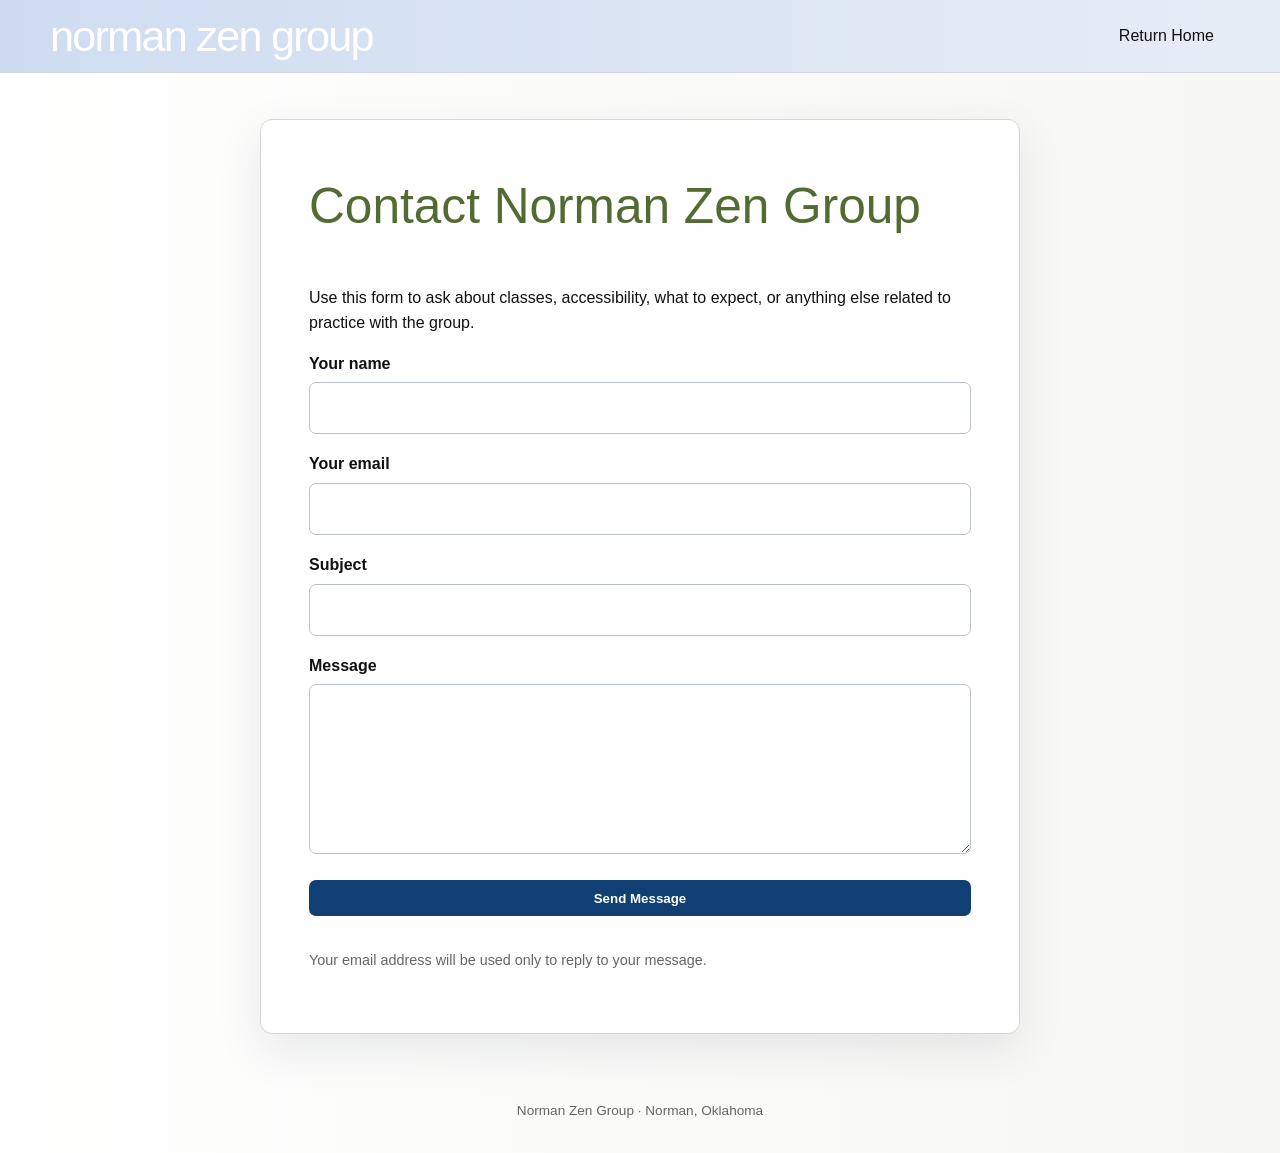
==== contact.html @ e9e01593 "Add files via upload" ====
<!doctype html>
<html lang="en">
<head>
  <meta charset="utf-8">
  <meta name="viewport" content="width=device-width, initial-scale=1">
  <title>Contact Norman Zen Group</title>
  <meta name="description" content="Contact Norman Zen Group using a private online form.">
  <link rel="stylesheet" href="styles.css">
</head>
<body>
<header class="site-header">
  <div class="header-inner">
    <a class="brand" href="index.html">norman zen group</a>
    <nav aria-label="Main navigation">
      <a href="index.html">Return Home</a>
    </nav>
  </div>
</header>

<main class="contact-page">
  <section class="contact-card">
    <h1>Contact Norman Zen Group</h1>
    <p>Use this form to ask about classes, accessibility, what to expect, or anything else related to practice with the group.</p>

    <!-- Replace YOUR_FORM_ID with the Formspree form ID connected to Cindy's email. -->
    <form class="form-grid" action="https://formspree.io/f/YOUR_FORM_ID" method="POST">
      <div>
        <label for="name">Your name</label>
        <input id="name" name="name" type="text" autocomplete="name" required>
      </div>

      <div>
        <label for="email">Your email</label>
        <input id="email" name="email" type="email" autocomplete="email" required>
      </div>

      <div>
        <label for="subject">Subject</label>
        <input id="subject" name="subject" type="text" required>
      </div>

      <div>
        <label for="message">Message</label>
        <textarea id="message" name="message" required></textarea>
      </div>

      <input type="hidden" name="_subject" value="New Norman Zen Group website message">

      <button class="button contact" type="submit">Send Message</button>
      <p class="form-note">Your email address will be used only to reply to your message.</p>
    </form>
  </section>
</main>

<footer>Norman Zen Group · Norman, Oklahoma</footer>
</body>
</html>
---- styles.css ----
:root {
  --ink: #111;
  --olive: #526b32;
  --teal: #0d7580;
  --navy: #0f3f73;
  --paper: #f6f5f1;
  --panel: #f1efeb;
  --line: #b9b9b3;
  --bluewash: #dce6f4;
}

* { box-sizing: border-box; }

html { scroll-behavior: smooth; }

body {
  margin: 0;
  color: var(--ink);
  background:
    linear-gradient(90deg, rgba(255,255,255,.95), rgba(247,247,244,.95)),
    var(--paper);
  font-family: Arial, Helvetica, sans-serif;
  line-height: 1.55;
}

a { color: #0a57d5; }

.site-header {
  position: sticky;
  top: 0;
  z-index: 20;
  background: linear-gradient(90deg, #cfdcf0, #e7edf7);
  border-bottom: 1px solid #d0d7e1;
}

.header-inner {
  width: min(1180px, calc(100% - 30px));
  margin: auto;
  min-height: 72px;
  display: flex;
  align-items: center;
  justify-content: space-between;
  gap: 24px;
}

.brand {
  color: white;
  font-size: clamp(1.8rem, 3.5vw, 2.7rem);
  font-weight: 300;
  text-decoration: none;
  letter-spacing: -.04em;
}

nav {
  display: flex;
  align-items: center;
  gap: 8px;
}

nav a {
  color: #111;
  text-decoration: none;
  padding: .7rem 1rem;
  border-radius: 5px;
  font-size: 1rem;
}

nav a:hover,
nav a:focus-visible {
  color: white;
  background: var(--navy);
}

nav .contact-nav {
  color: #111;
  border: 1px solid var(--navy);
  background: transparent;
  padding-left: 1.15rem;
  padding-right: 1.15rem;
}

.hero {
  width: min(1180px, calc(100% - 30px));
  margin: 10px auto 0;
}

.hero img {
  width: 100%;
  display: block;
  object-fit: cover;
  border: 0;
}

main {
  width: min(1180px, calc(100% - 30px));
  margin: 18px auto 0;
}

.main-grid {
  display: grid;
  grid-template-columns: minmax(0, 1.65fr) minmax(260px, .72fr);
  gap: 36px;
  align-items: start;
}

h1, h2, h3 {
  color: var(--olive);
  font-weight: 400;
  margin-top: 0;
}

h1 { font-size: clamp(2rem, 4vw, 3.1rem); }
h2 { font-size: clamp(1.7rem, 3vw, 2.35rem); }
h3 { font-size: 1.5rem; }

.welcome {
  padding: 18px 16px 32px;
}

.welcome p {
  font-size: 1.25rem;
  max-width: 720px;
  line-height: 1.7;
}

.zen-panel {
  background: linear-gradient(145deg, #f3f1ed, #eceae6);
  border-radius: 10px;
  padding: 28px 32px;
  margin: 0 16px 2px;
}

.zen-panel p {
  font-size: 1.19rem;
  line-height: 1.6;
  margin-bottom: 0;
  text-align: justify;
  text-justify: inter-word;
}

.rule {
  border: 0;
  border-top: 1px solid var(--line);
  margin: 18px 0 28px;
}

.schedule {
  padding: 4px 16px 20px;
}

.schedule-row {
  padding: 0 0 20px;
  margin-bottom: 22px;
  border-bottom: 1px solid #c8c8c4;
}

.schedule-row:last-of-type { border-bottom: 0; }

.schedule-row strong { font-size: 1.05rem; }

.time-title {
  display: flex;
  flex-direction: column;
  gap: 2px;
  align-items: flex-start;
  margin: 10px 0;
}

.class-title {
  display: block;
  color: var(--olive);
  font-size: 14pt;
  font-weight: 700;
  margin-bottom: 4px;
}

.schedule p { margin: .5rem 0; }

.sidebar {
  max-width: 290px;
  width: 100%;
  justify-self: end;
  padding: 0 0 20px;
}

.sidebar-section {
  border-top: 1px solid var(--line);
  padding: 12px 0 14px;
}

.sidebar-section:first-child {
  border-top: 0;
  padding-top: 0;
}

.address {
  line-height: 1.4;
  margin-bottom: 8px;
  font-size: .92rem;
}

.logo-box {
  margin: 6px 0 8px;
}

.well-logo {
  width: 145px;
  max-width: 100%;
  display: block;
  background: transparent;
}

.prairie-logo {
  width: 215px;
  max-width: 100%;
  display: block;
}

.button {
  display: inline-flex;
  align-items: center;
  justify-content: center;
  min-height: 36px;
  padding: .5rem .85rem;
  border-radius: 7px;
  border: 0;
  text-decoration: none;
  font-weight: 700;
  transition: transform .15s ease, filter .15s ease;
}

.button:hover { transform: translateY(-1px); filter: brightness(.96); }

.button.maps { color: white; background: var(--olive); }
.button.well { color: white; background: var(--teal); }
.button.prairie { color: white; background: #278b94; }
.button.contact { color: white; background: var(--navy); }

.external-url {
  text-align: center;
  margin: 5px 0 0;
  font-size: .88rem;
}

.contact-strip {
  margin: 28px 0 12px;
  min-height: 155px;
  display: grid;
  grid-template-columns: 58px 1fr auto;
  gap: 22px;
  align-items: center;
  background:
    linear-gradient(90deg, rgba(217,228,244,.96), rgba(231,238,248,.94)),
    var(--bluewash);
  border-radius: 10px;
  padding: 22px 30px;
}

.contact-icon {
  width: 48px;
  height: 48px;
  border-radius: 50%;
  display: grid;
  place-items: center;
  background: var(--olive);
  color: white;
  font-size: 1.45rem;
}

.contact-strip h2 { margin-bottom: .2rem; }
.contact-strip p { margin: .2rem 0; }

footer {
  width: min(1180px, calc(100% - 30px));
  margin: 20px auto 0;
  padding: 20px 0 32px;
  text-align: center;
  color: #666;
  font-size: .85rem;
}

/* Contact page */
.contact-page {
  width: min(760px, calc(100% - 30px));
  margin: 46px auto;
}

.contact-card {
  background: white;
  border: 1px solid #d7d7d2;
  border-radius: 12px;
  box-shadow: 0 16px 45px rgba(38, 53, 70, .10);
  padding: clamp(24px, 5vw, 48px);
}

.form-grid {
  display: grid;
  gap: 18px;
}

label {
  display: block;
  margin-bottom: .35rem;
  font-weight: 700;
}

input, textarea {
  width: 100%;
  font: inherit;
  padding: .8rem .9rem;
  border: 1px solid #b9c0c8;
  border-radius: 7px;
  background: #fff;
}

textarea {
  min-height: 170px;
  resize: vertical;
}

input:focus, textarea:focus {
  outline: 3px solid rgba(13, 117, 128, .18);
  border-color: var(--teal);
}

.form-note {
  color: #666;
  font-size: .9rem;
}

@media (max-width: 900px) {
  .header-inner {
    align-items: flex-start;
    flex-direction: column;
    padding: 14px 0;
  }

  nav {
    width: 100%;
    overflow-x: auto;
    padding-bottom: 2px;
  }

  nav a { white-space: nowrap; }

  .main-grid {
    grid-template-columns: 1fr;
    gap: 12px;
  }

  .welcome { min-height: auto; }
  .zen-panel { margin-bottom: 12px; }

  .contact-strip {
    grid-template-columns: 50px 1fr;
  }

  .contact-strip .button {
    grid-column: 2;
    justify-self: start;
  }
}

@media (max-width: 560px) {
  .header-inner,
  .hero,
  main,
  footer,
  .contact-page {
    width: min(100% - 18px, 1180px);
  }

  .welcome, .schedule {
    padding-left: 4px;
    padding-right: 4px;
  }

  .zen-panel { padding: 22px; }

  .time-title {
    grid-template-columns: 1fr;
    gap: 2px;
  }

  .contact-strip {
    padding: 20px;
  }
}
.sidebar h3 {
  margin-bottom: .45rem;
  font-size: 1.35rem;
}
.sidebar .button {
  width: auto;
  max-width: 100%;
  font-size: .9rem;
}
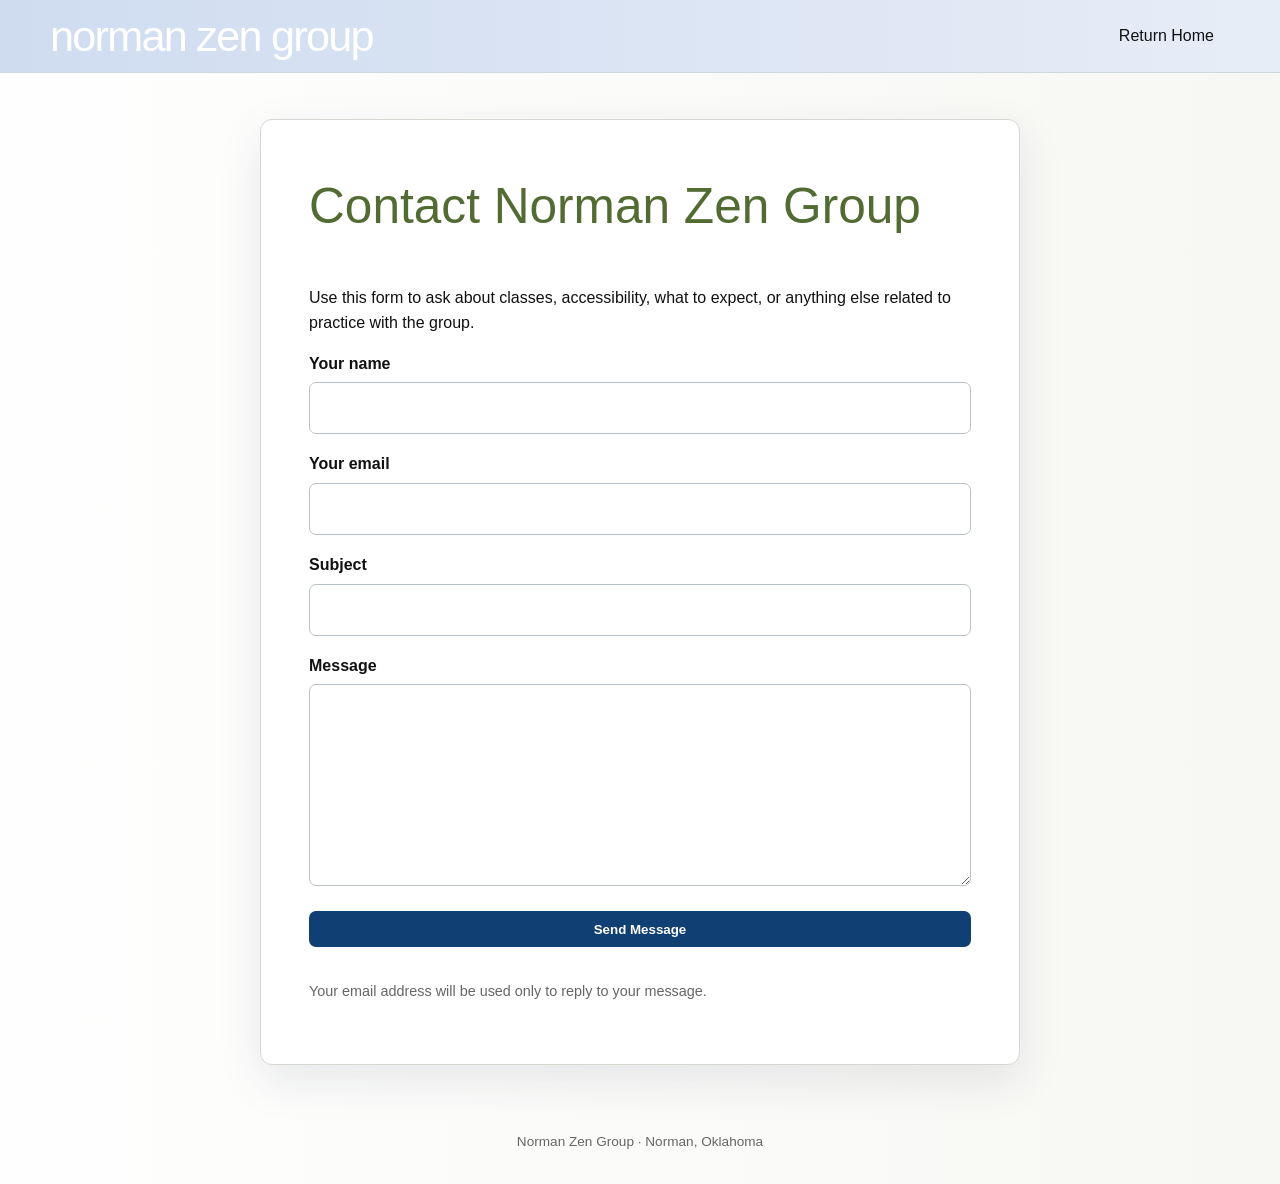
==== commit bab50fee: "Add files via upload" ====
--- a/contact.html
+++ b/contact.html
@@ -1,57 +1,66 @@
-<!doctype html>
+<!DOCTYPE html>
+
 <html lang="en">
-<head>
-  <meta charset="utf-8">
-  <meta name="viewport" content="width=device-width, initial-scale=1">
-  <title>Contact Norman Zen Group</title>
-  <meta name="description" content="Contact Norman Zen Group using a private online form.">
-  <link rel="stylesheet" href="styles.css">
+<head><meta charset="utf-8"/>
+<meta content="width=device-width, initial-scale=1" name="viewport"/>
+<title>Contact Norman Zen Group | Norman, Oklahoma</title>
+<meta content="Contact Norman Zen Group about Zen meditation, introductory classes, accessibility, or what to expect at practice." name="description"/>
+<meta content="Norman Zen Group" name="author"/>
+<meta content="#526b32" name="theme-color"/>
+<link href="https://normanzengroup.net/contact.html" rel="canonical"/>
+<link href="favicon.ico" rel="icon"/>
+<link href="favicon-32x32.png" rel="icon" sizes="32x32" type="image/png"/>
+<link href="apple-touch-icon.png" rel="apple-touch-icon" sizes="180x180"/>
+<meta content="Contact Norman Zen Group | Norman, Oklahoma" property="og:title"/>
+<meta content="Contact Norman Zen Group about Zen meditation, introductory classes, accessibility, or what to expect at practice." property="og:description"/>
+<meta content="https://normanzengroup.net/nzg-banner.png" property="og:image"/>
+<meta content="NZG lettering over a moonlit sky and trees" property="og:image:alt"/>
+<meta content="https://normanzengroup.net/contact.html" property="og:url"/>
+<meta content="website" property="og:type"/>
+<meta content="summary_large_image" name="twitter:card"/>
+<meta content="Contact Norman Zen Group | Norman, Oklahoma" name="twitter:title"/>
+<meta content="Contact Norman Zen Group about Zen meditation, introductory classes, accessibility, or what to expect at practice." name="twitter:description"/>
+<meta content="https://normanzengroup.net/nzg-banner.png" name="twitter:image"/>
+<meta content="NZG lettering over a moonlit sky and trees" name="twitter:image:alt"/>
+<link href="styles.css" rel="stylesheet"/>
 </head>
-<body>
+<body><a class="skip-link" href="#main-content">Skip to main content</a>
 <header class="site-header">
-  <div class="header-inner">
-    <a class="brand" href="index.html">norman zen group</a>
-    <nav aria-label="Main navigation">
-      <a href="index.html">Return Home</a>
-    </nav>
-  </div>
+<div class="header-inner">
+<a class="brand" href="index.html">norman zen group</a>
+<nav aria-label="Main navigation">
+<a href="index.html">Return Home</a>
+</nav>
+</div>
 </header>
+<main class="contact-page" id="main-content" tabindex="-1">
+<section class="contact-card">
+<h1>Contact Norman Zen Group</h1>
+<p>Use this form to ask about classes, accessibility, what to expect, or anything else related to practice with the group.</p>
 
-<main class="contact-page">
-  <section class="contact-card">
-    <h1>Contact Norman Zen Group</h1>
-    <p>Use this form to ask about classes, accessibility, what to expect, or anything else related to practice with the group.</p>
-
-    <!-- Replace YOUR_FORM_ID with the Formspree form ID connected to Cindy's email. -->
-    <form class="form-grid" action="https://formspree.io/f/YOUR_FORM_ID" method="POST">
-      <div>
-        <label for="name">Your name</label>
-        <input id="name" name="name" type="text" autocomplete="name" required>
-      </div>
-
-      <div>
-        <label for="email">Your email</label>
-        <input id="email" name="email" type="email" autocomplete="email" required>
-      </div>
-
-      <div>
-        <label for="subject">Subject</label>
-        <input id="subject" name="subject" type="text" required>
-      </div>
-
-      <div>
-        <label for="message">Message</label>
-        <textarea id="message" name="message" required></textarea>
-      </div>
-
-      <input type="hidden" name="_subject" value="New Norman Zen Group website message">
-
-      <button class="button contact" type="submit">Send Message</button>
-      <p class="form-note">Your email address will be used only to reply to your message.</p>
-    </form>
-  </section>
+<form accept-charset="UTF-8" action="https://formspree.io/f/meeyrodk" class="form-grid" method="POST"><input aria-hidden="true" autocomplete="off" class="form-honeypot" name="_gotcha" tabindex="-1" type="text"/>
+<div>
+<label for="name">Your name</label>
+<input aria-describedby="form-privacy-note" autocomplete="name" id="name" name="name" required="" type="text"/>
+</div>
+<div>
+<label for="email">Your email</label>
+<input aria-describedby="form-privacy-note" autocomplete="email" id="email" name="email" required="" type="email"/>
+</div>
+<div>
+<label for="subject">Subject</label>
+<input aria-describedby="form-privacy-note" id="subject" name="subject" required="" type="text"/>
+</div>
+<div>
+<label for="message">Message</label>
+<textarea aria-describedby="form-privacy-note" id="message" name="message" required="" rows="7"></textarea>
+</div>
+<input name="_subject" type="hidden" value="New Norman Zen Group website message"/>
+<button class="button contact" type="submit">Send Message</button>
+<p class="form-note" id="form-privacy-note">Your email address will be used only to reply to your message.</p>
+</form>
+</section>
 </main>
-
 <footer>Norman Zen Group · Norman, Oklahoma</footer>
 </body>
 </html>
--- a/styles.css
+++ b/styles.css
@@ -395,3 +395,40 @@
   max-width: 100%;
   font-size: .9rem;
 }
+
+
+/* Version 1.1 accessibility and performance polish */
+img { max-width: 100%; height: auto; }
+
+.skip-link {
+  position: fixed;
+  left: 12px;
+  top: 10px;
+  z-index: 100;
+  transform: translateY(-160%);
+  padding: .65rem .9rem;
+  border-radius: 6px;
+  color: #fff;
+  background: #111;
+  text-decoration: none;
+}
+
+.skip-link:focus { transform: translateY(0); }
+
+a:focus-visible, button:focus-visible {
+  outline: 3px solid rgba(15, 63, 115, .45);
+  outline-offset: 3px;
+}
+
+.form-honeypot {
+  position: absolute !important;
+  left: -10000px !important;
+  width: 1px !important;
+  height: 1px !important;
+  overflow: hidden !important;
+}
+
+@media (prefers-reduced-motion: reduce) {
+  html { scroll-behavior: auto; }
+  *, *::before, *::after { transition-duration: .01ms !important; animation-duration: .01ms !important; }
+}
